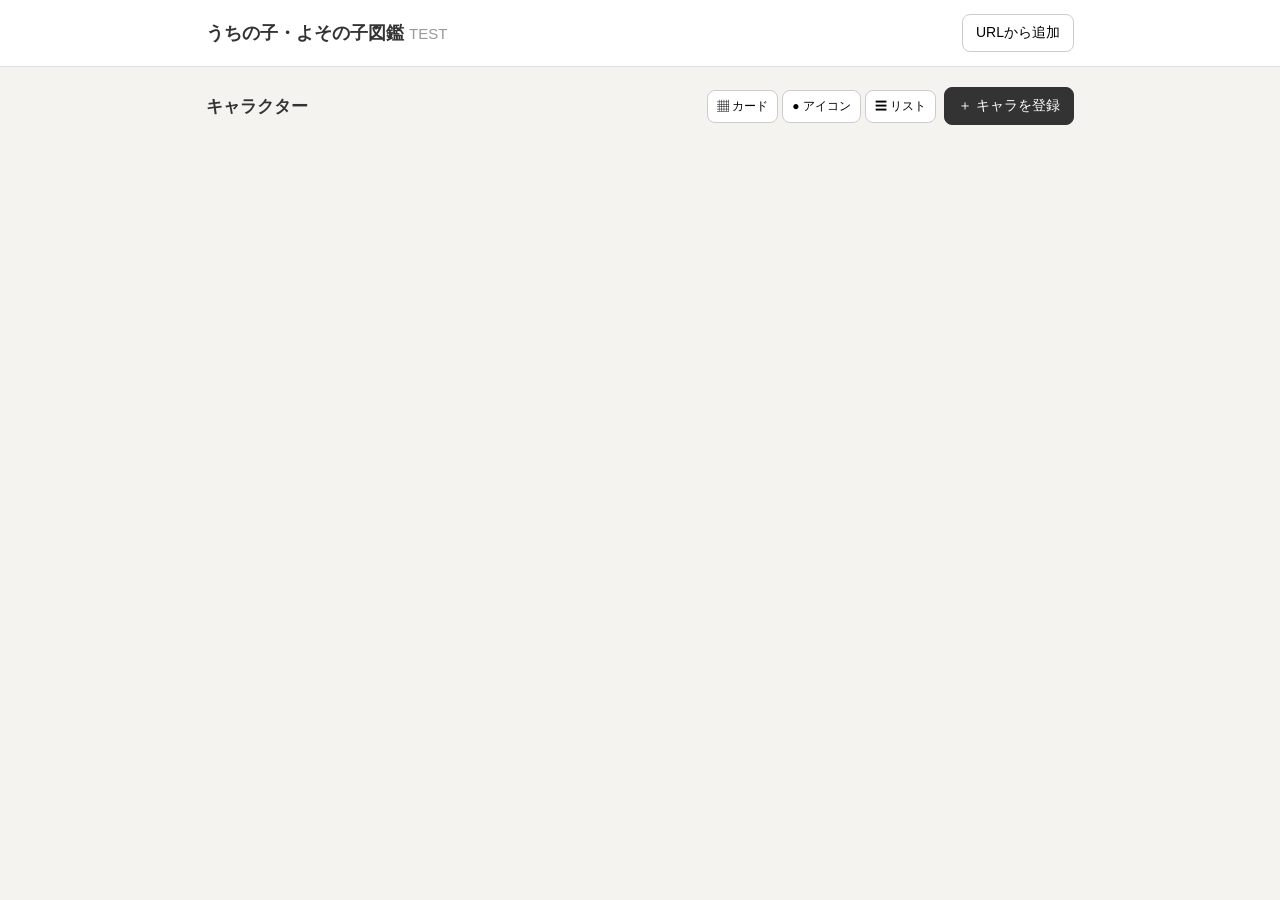
==== character_book_test_v6.html @ 730cfed2 "Add files via upload" ====
<!DOCTYPE html>
<html lang="ja">
<head>
<meta charset="UTF-8">
<meta name="viewport" content="width=device-width, initial-scale=1.0">
<title>うちの子・よその子図鑑 TEST</title>
<style>
*{box-sizing:border-box}
body{margin:0;background:#f5f3f0;color:#333;font-family:-apple-system,BlinkMacSystemFont,"Hiragino Kaku Gothic ProN","Yu Gothic",sans-serif}
header{background:#fff;border-bottom:1px solid #ddd;position:sticky;top:0;z-index:5}
.header-inner{max-width:900px;margin:auto;padding:14px 16px;display:flex;align-items:center;justify-content:space-between;gap:10px}
h1{font-size:18px;margin:0}
button{border:1px solid #ccc;background:#fff;border-radius:8px;padding:9px 13px;font-size:14px;cursor:pointer}
button:hover{background:#f0f0f0}
.primary{background:#333;color:#fff;border-color:#333}
.primary:hover{background:#222}
main{max-width:900px;margin:0 auto;padding:20px 16px 50px}
.toolbar{display:flex;justify-content:space-between;align-items:center;gap:10px;margin-bottom:18px}
.toolbar h2{font-size:17px;margin:0}
.cards{display:grid;grid-template-columns:repeat(auto-fill,minmax(220px,1fr));gap:14px}
.card{background:#fff;border:1px solid #ddd;border-radius:12px;overflow:hidden;cursor:pointer}
.card-img{aspect-ratio:1/1;background:#eee;display:flex;align-items:center;justify-content:center;color:#999;font-size:13px}
.card-img img{width:100%;height:100%;object-fit:cover}
.card-body{padding:12px}
.card-name{font-weight:bold;font-size:16px;margin-bottom:5px}
.card-use{font-size:13px;color:#777}
.empty{background:#fff;border:1px dashed #ccc;border-radius:12px;padding:45px 20px;text-align:center;color:#888}
.page{display:none}
.page.active{display:block}
.back{margin-bottom:15px}
.form{background:#fff;border:1px solid #ddd;border-radius:12px;padding:18px}
.field{margin-bottom:16px}
label{display:block;font-size:13px;font-weight:bold;margin-bottom:6px}
input[type=text],textarea{width:100%;border:1px solid #ccc;border-radius:8px;padding:10px;font:inherit;background:#fff}
textarea{min-height:100px;resize:vertical}
.preview{width:160px;height:160px;border-radius:10px;background:#eee;display:flex;align-items:center;justify-content:center;color:#999;overflow:hidden;margin-bottom:8px}
.preview img{width:100%;height:100%;object-fit:cover}
.actions{display:flex;flex-wrap:wrap;gap:8px;margin-top:18px}
.section-title{font-size:14px;font-weight:bold;margin:22px 0 10px}
.locked{background:#f4f4f4;border:1px solid #ddd;border-radius:9px;padding:12px;color:#777}
.notice{font-size:12px;color:#888;margin-top:8px}
.add-row{display:flex;gap:8px;margin-top:8px}
.add-row input{flex:1}
.custom-item{display:grid;grid-template-columns:120px minmax(0,1fr) auto;gap:8px;margin-bottom:8px;align-items:start}
.custom-item textarea{width:100%;min-height:42px;resize:none;overflow:hidden;line-height:1.5;white-space:pre-wrap}
@media(max-width:600px){.cards{grid-template-columns:repeat(2,1fr)}.custom-item{grid-template-columns:1fr}.custom-item button{justify-self:start}.header-inner{align-items:flex-start}}

.home-actions{display:flex;gap:8px;align-items:center;flex-wrap:wrap}
.cards.icon-mode{display:grid;grid-template-columns:repeat(auto-fill,minmax(88px,1fr));gap:18px 10px}
.cards.icon-mode .card{background:transparent;border:0;box-shadow:none;overflow:visible;min-width:0}
.cards.icon-mode .card-img{width:76px;height:76px;margin:0 auto;border-radius:50%;border:2px solid #ddd}
.cards.icon-mode .card-body{padding:7px 2px 0;text-align:center}
.cards.icon-mode .card-name{font-size:12px;line-height:1.35;white-space:nowrap;overflow:hidden;text-overflow:ellipsis}
.cards.icon-mode .card-use{display:none}
.cards.icon-mode .card-actions{display:none}

.cards.icon-mode .card-img{overflow:hidden;border-radius:50%}
.cards.icon-mode .card-img img{border-radius:50%}
.cards.list-mode{display:flex;flex-direction:column;gap:0}
.cards.list-mode .card{display:flex;align-items:center;gap:12px;border-radius:0;border-left:0;border-right:0;border-top:0;padding:10px 4px}
.cards.list-mode .card-img{width:52px;height:52px;min-width:52px;border-radius:50%;overflow:hidden}
.cards.list-mode .card-img img{border-radius:50%}
.cards.list-mode .card-body{padding:0}
.cards.list-mode .card-use{font-size:12px;color:#777;margin-top:2px}
.view-buttons{display:flex;gap:4px}
.view-buttons button{padding:7px 9px;font-size:12px}
.image-adjust{margin-top:10px}
.image-adjust button{width:100%}
.crop-modal{position:fixed;inset:0;background:rgba(0,0,0,.72);z-index:100;display:none;align-items:center;justify-content:center;padding:14px}
.crop-modal.open{display:flex}
.crop-panel{width:min(520px,100%);max-height:94vh;overflow:auto;background:#fff;border-radius:16px;padding:16px;box-shadow:0 10px 40px rgba(0,0,0,.3)}
.crop-head{display:flex;align-items:center;justify-content:space-between;gap:10px;margin-bottom:12px}
.crop-head strong{font-size:16px}
.crop-help{font-size:12px;color:#777;margin-bottom:10px}
.crop-stage{position:relative;width:min(88vw,390px);aspect-ratio:1;margin:0 auto;background:#111;overflow:hidden;touch-action:none;user-select:none;border-radius:4px}
.crop-stage img{position:absolute;inset:0;width:100%;height:100%;object-fit:cover;pointer-events:none;transform-origin:center center;will-change:transform}
.crop-stage:before{content:"";position:absolute;inset:0;border:2px solid rgba(255,255,255,.9);z-index:2;pointer-events:none}
.crop-stage:after{content:"";position:absolute;width:68%;height:68%;left:16%;top:16%;border:2px solid rgba(255,255,255,.95);border-radius:50%;box-shadow:0 0 0 999px rgba(0,0,0,.30);z-index:3;pointer-events:none}
.crop-previews{display:grid;grid-template-columns:1fr 1fr;gap:12px;margin-top:14px}
.crop-preview-wrap{text-align:center;font-size:12px;color:#666}
.crop-preview{width:100%;aspect-ratio:1;background:#eee;overflow:hidden;margin-top:5px}
.crop-preview.circle{border-radius:50%}
.crop-preview img{width:100%;height:100%;object-fit:cover;pointer-events:none}
.crop-controls{display:flex;gap:8px;margin-top:14px}
.crop-controls button{flex:1}
.crop-footer{display:flex;gap:8px;margin-top:14px}
.crop-footer button{flex:1}
.crop-zoom{margin-top:12px}
.crop-zoom label{display:flex;align-items:center;gap:8px;font-size:12px;color:#666}
.crop-zoom input{flex:1}
.cards:not(.icon-mode):not(.list-mode) .card-img{width:100%;aspect-ratio:1/1;overflow:hidden;position:relative}
.cards:not(.icon-mode):not(.list-mode) .card-body{position:relative;background:#fff;min-height:58px}
.cards:not(.icon-mode):not(.list-mode) .card-name,.cards:not(.icon-mode):not(.list-mode) .card-use{position:relative;z-index:1}
@media(max-width:600px){.crop-panel{padding:13px;border-radius:14px}.crop-stage{width:min(90vw,360px)}}
</style>
</head>
<body>
<header>
  <div class="header-inner">
    <h1>うちの子・よその子図鑑 <small style="font-weight:normal;color:#999">TEST</small></h1>
    <button id="importBtn">URLから追加</button>
  </div>
</header>

<main>
  <section id="homePage" class="page active">
    <div class="toolbar">
      <h2>キャラクター</h2>
      <div class="home-actions">
        <div class="view-buttons">
          <button class="secondary" id="viewCardBtn" type="button">▦ カード</button>
          <button class="secondary" id="viewIconBtn" type="button">● アイコン</button>
          <button class="secondary" id="viewListBtn" type="button">☰ リスト</button>
        </div>
        <button class="primary" id="newBtn">＋ キャラを登録</button>
      </div>
    </div>
    <div id="cards" class="cards"></div>
  </section>

  <section id="editPage" class="page">
    <button class="back" id="backBtn">← ホームへ</button>
    <div class="form">
      <div class="field">
        <label>画像</label>
        <div class="preview" id="preview">画像なし</div>
        <input type="file" id="imageInput" accept="image/*">
        <div class="image-adjust" id="imageAdjust" style="display:none">
          <button type="button" id="openCropBtn">画像を調整</button>
        </div>
      </div>
      <div class="field">
        <label>キャラ名</label>
        <input type="text" id="nameInput" placeholder="例：ルシファー">
      </div>
      <div class="field">
        <label>何用のキャラ？</label>
        <input type="text" id="useInput" placeholder="例：Zeta / 創作 / 代理キャラ">
      </div>

      <div class="section-title">追加項目</div>
      <div id="customFields"></div>
      <div class="add-row">
        <input type="text" id="newKey" placeholder="項目名（例：誕生日）">
        <button id="addFieldBtn">項目追加</button>
      </div>

      <div class="section-title">共有</div>
      <div class="locked">
        🔗 共有URLを作成　　📷 プロフ帳画像を作成　　📥 データを取り込む
        <div class="notice">※このテスト版ではボタン配置のみ。共有機能は未実装です。</div>
      </div>

      <div class="actions">
        <button class="primary" id="saveBtn">保存</button>
        <button id="cancelBtn">キャンセル</button>
        <button id="deleteBtn" style="display:none">削除</button>
      </div>
      <div class="notice" id="saveStatus">このテスト版ではブラウザ内に保存します。</div>
    </div>
  </section>

  <section id="detailPage" class="page">
    <button class="back" id="detailBackBtn">← ホームへ</button>
    <div class="form">
      <div class="preview" id="detailImage">画像なし</div>
      <h2 id="detailName" style="margin:8px 0 4px"></h2>
      <div id="detailUse" style="color:#777"></div>
      <div id="detailCustom"></div>
      <div class="section-title">共有</div>
      <div class="actions">
        <button>🔗 共有URL</button>
        <button>📷 プロフ帳画像</button>
        <button>📥 取り込み</button>
      </div>
      <div class="actions">
        <button class="primary" id="detailEditBtn">編集</button>
        <button id="detailBackBtn2">ホームへ</button>
      </div>
    </div>
  </section>
  <div class="crop-modal" id="cropModal" aria-hidden="true">
    <div class="crop-panel">
      <div class="crop-head">
        <strong>画像を調整</strong>
        <button type="button" id="cropCloseTop">閉じる</button>
      </div>
      <div class="crop-help">画像をドラッグして位置を調整。ピンチ操作または下のバーで拡大できます。<br>外側の四角＝カード、内側の丸＝アイコンです。</div>
      <div class="crop-stage" id="cropStage"><img id="cropImage" alt=""></div>
      <div class="crop-previews">
        <div class="crop-preview-wrap">カード用・四角<div class="crop-preview"><img id="cropSquarePreview" alt=""></div></div>
        <div class="crop-preview-wrap">アイコン用・丸<div class="crop-preview circle"><img id="cropCirclePreview" alt=""></div></div>
      </div>
      <div class="crop-zoom"><label>拡大 <input type="range" id="cropZoom" min="100" max="300" value="100"></label></div>
      <div class="crop-controls"><button type="button" id="cropReset">位置をリセット</button></div>
      <div class="crop-footer">
        <button type="button" id="cropCancel">キャンセル</button>
        <button type="button" class="primary" id="cropDone">決定</button>
      </div>
    </div>
  </div>

</main>

<script>
const KEY='character_book_test_v2';
let data=[];
let editingId=null;
let imageData='';

function loadData(){
  try{
    const raw=localStorage.getItem(KEY);
    if(!raw){ data=[]; return; }
    const parsed=JSON.parse(raw);
    data=Array.isArray(parsed)?parsed:[];
  }catch(err){
    data=[];
    console.error(err);
    alert('保存データの読み込みに失敗しました。新しいデータとして開始します。');
  }
}

function saveData(){
  try{
    localStorage.setItem(KEY, JSON.stringify(data));
    return true;
  }catch(err){
    console.error(err);
    alert('保存に失敗しました。\nブラウザの保存容量やプライベートブラウズ設定などを確認してください。');
    return false;
  }
}

const $=id=>document.getElementById(id);

function makeId(){
  if(window.crypto && typeof crypto.randomUUID==='function') return crypto.randomUUID();
  return 'c_' + Date.now().toString(36) + '_' + Math.random().toString(36).slice(2);
}

function show(page){
  document.querySelectorAll('.page').forEach(p=>p.classList.remove('active'));
  $(page).classList.add('active');
}

let cropPos={x:50,y:50,zoom:100};
let cropDraft={x:50,y:50,zoom:100};
let cropDragging=false;
let cropLastX=0,cropLastY=0;
let cropPinchStartDist=0,cropPinchStartZoom=100;

function imageStyle(c){
  const pos=c.imagePos||{};
  const x=pos.x ?? 50, y=pos.y ?? 50, zoom=pos.zoom ?? 100;
  return `object-position:${x}% ${y}%;transform:scale(${zoom/100});`;
}
function applyPreview(){
  if(!imageData){$('preview').innerHTML='画像なし';$('imageAdjust').style.display='none';return;}
  $('imageAdjust').style.display='block';
  $('preview').innerHTML=`<img src="${imageData}" style="${imageStyle({imagePos:cropPos})}">`;
}
function setImagePosition(pos){
  cropPos={x:Math.max(0,Math.min(100,Number(pos?.x??50))),y:Math.max(0,Math.min(100,Number(pos?.y??50))),zoom:Math.max(100,Math.min(300,Number(pos?.zoom??100)))};
  applyPreview();
}
function cropStyle(){return `object-position:${cropDraft.x}% ${cropDraft.y}%;transform:scale(${cropDraft.zoom/100});`;}
function renderCropEditor(){
  if(!imageData)return;
  $('cropImage').src=imageData;$('cropSquarePreview').src=imageData;$('cropCirclePreview').src=imageData;
  $('cropZoom').value=cropDraft.zoom;
  const s=cropStyle();
  $('cropImage').style.cssText=s;$('cropSquarePreview').style.cssText=s;$('cropCirclePreview').style.cssText=s;
}
function openCropEditor(){if(!imageData)return;cropDraft={...cropPos};renderCropEditor();$('cropModal').classList.add('open');$('cropModal').setAttribute('aria-hidden','false');}
function closeCropEditor(){$('cropModal').classList.remove('open');$('cropModal').setAttribute('aria-hidden','true');}
function commitCrop(){cropPos={...cropDraft};applyPreview();closeCropEditor();}
function resetCropDraft(){cropDraft={x:50,y:50,zoom:100};renderCropEditor();}
function cropPointerDown(e){if(e.pointerType==='touch')return;cropDragging=true;cropLastX=e.clientX;cropLastY=e.clientY;$('cropStage').setPointerCapture?.(e.pointerId);}
function cropPointerMove(e){
  if(!cropDragging)return;
  const dx=e.clientX-cropLastX,dy=e.clientY-cropLastY;cropLastX=e.clientX;cropLastY=e.clientY;
  const overflow=Math.max(40,$('cropStage').clientWidth*(cropDraft.zoom/100-1));
  cropDraft.x=Math.max(0,Math.min(100,cropDraft.x-(dx/overflow)*100));
  cropDraft.y=Math.max(0,Math.min(100,cropDraft.y-(dy/overflow)*100));
  renderCropEditor();
}
function cropPointerUp(){cropDragging=false;}
function touchDistance(a,b){return Math.hypot(a.clientX-b.clientX,a.clientY-b.clientY);}

function renderHome(){
  const box=$('cards'); box.innerHTML='';
  if(!data.length){
    box.innerHTML='<div class="empty" style="grid-column:1/-1">まだキャラがいません。<br>「＋ キャラを登録」から追加できます。</div>';
    return;
  }
  data.forEach(c=>{
    if(!c || typeof c!=='object') return;
    const el=document.createElement('div');
    el.className='card';
    el.innerHTML=`<div class="card-img">${c.image?`<img src="${c.image}" style="${imageStyle(c)}">`:'画像なし'}</div>
      <div class="card-body"><div class="card-name">${esc(c.name)||'名前未設定'}</div>
      <div class="card-use">${esc(c.use)||'用途未設定'}${c.locked?'　🔒':''}</div></div>`;
    el.onclick=()=>openDetail(c.id);
    box.appendChild(el);
  });
}

function esc(s){return String(s??'').replace(/[&<>"']/g,m=>({'&':'&amp;','<':'&lt;','>':'&gt;','"':'&quot;',"'":'&#39;'}[m]));}

function resetForm(){
  editingId=null; imageData=''; cropPos={x:50,y:50,zoom:100};
  setImagePosition({x:50,y:50,zoom:100});
  $('nameInput').value=''; $('useInput').value=''; $('imageInput').value='';
  $('customFields').innerHTML='';
  $('preview').innerHTML='画像なし';
  $('deleteBtn').style.display='none';
}

function openNew(){
  resetForm(); show('editPage');
}

function openEdit(id){
  const c=data.find(x=>x.id===id); if(!c)return;
  editingId=id; imageData=c.image||'';
  setImagePosition(c.imagePos||{x:50,y:50,zoom:100});
  $('nameInput').value=c.name||''; $('useInput').value=c.use||'';
  $('imageInput').value='';
  $('preview').innerHTML=imageData?`<img src="${imageData}" style="${imageStyle({imagePos:cropPos})}">`:'画像なし';
  renderCustom(c.custom||[]);
  $('deleteBtn').style.display=c.locked?'none':'inline-block';
  show('editPage');
}

function renderCustom(items){
  $('customFields').innerHTML='';
  items.forEach((it,i)=>{
    const row=document.createElement('div'); row.className='custom-item';
    row.innerHTML=`<input type="text" value="${esc(it.key)}" placeholder="項目名">
      <textarea class="auto-grow" placeholder="内容">${esc(it.value)}</textarea>
      <button>削除</button>`;
    row.querySelector('button').onclick=()=>{row.remove()};
    $('customFields').appendChild(row);
  });
  bindAutoGrow();
}

function readCustom(){
  return [...document.querySelectorAll('#customFields .custom-item')].map(r=>{
    const key=r.querySelector('input');
    const value=r.querySelector('textarea');
    return {key:key.value,value:value.value};
  }).filter(x=>x.key||x.value);
}

function autoGrow(el){
  el.style.height='auto';
  el.style.height=el.scrollHeight+'px';
}

function bindAutoGrow(){
  document.querySelectorAll('.auto-grow').forEach(el => {
    if(el.dataset.autoGrowBound) return;
    el.dataset.autoGrowBound = '1';
    el.addEventListener('input', () => autoGrow(el));
    autoGrow(el);
  });
}

function openDetail(id){
  const c=data.find(x=>x.id===id); if(!c)return;
  $('detailName').textContent=c.name||'名前未設定';
  $('detailUse').textContent=c.use||'用途未設定';
  $('detailImage').innerHTML=c.image?`<img src="${c.image}" style="${imageStyle(c)}">`:'画像なし';
  $('detailCustom').innerHTML='';
  (c.custom||[]).forEach(it=>{
    const p=document.createElement('p');
    const label=document.createElement('strong');
    const value=document.createElement('div');
    label.textContent=it.key||'';
    value.className='detail-value';
    value.textContent=it.value||'';
    p.appendChild(label);
    p.appendChild(value);
    $('detailCustom').appendChild(p);
  });
  $('detailEditBtn').onclick=()=>openEdit(id);
  $('detailBackBtn2').onclick=()=>show('homePage');
  show('detailPage');
}

$('newBtn').onclick=openNew;
$('backBtn').onclick=()=>show('homePage');
$('cancelBtn').onclick=()=>show('homePage');
$('detailBackBtn').onclick=()=>show('homePage');
$('importBtn').onclick=()=>alert('URLから追加：次の段階で実装予定です。');

$('addFieldBtn').onclick=()=>{
  const key=$('newKey').value.trim();
  if(!key)return;
  const row=document.createElement('div'); row.className='custom-item';
  row.innerHTML=`<input type="text" value="${esc(key)}"><textarea class="auto-grow" placeholder="内容"></textarea><button>削除</button>`;
  row.querySelector('button').onclick=()=>row.remove();
  $('customFields').appendChild(row);
  bindAutoGrow();
  $('newKey').value='';
};

$('imageInput').onchange=e=>{
  const file=e.target.files[0]; if(!file)return;
  const reader=new FileReader();
  reader.onload=()=>{imageData=reader.result; setImagePosition({x:50,y:50,zoom:100});};
  reader.readAsDataURL(file);
};

['imageX','imageY','imageZoom'].forEach(id=>{
  $(id).addEventListener('input', applyPreview);
});

$('saveBtn').onclick=()=>{
  const existing=editingId?data.find(x=>x.id===editingId):null;
  if(existing?.locked){alert('共有から取り込んだキャラは編集できません。');return;}
  const c={
    id:editingId||makeId(),
    name:$('nameInput').value.trim(),
    use:$('useInput').value.trim(),
    image:imageData,
    imagePos:{...cropPos},
    custom:readCustom(),
    locked:existing?.locked||false
  };
  if(editingId)data=data.map(x=>x.id===editingId?c:x); else data.push(c);
  saveData(); renderHome(); show('homePage');
};

$('deleteBtn').onclick=()=>{
  if(!editingId)return;
  if(confirm('このキャラを削除しますか？')){
    const oldData=data;
    data=data.filter(x=>x.id!==editingId);
    if(saveData()){
      renderHome();
      show('homePage');
    }else{
      data=oldData;
    }
  }
};

loadData();
renderHome();

function setViewMode(mode){
  const cards=$('cards');
  cards.classList.remove('icon-mode','list-mode');
  if(mode==='icon') cards.classList.add('icon-mode');
  if(mode==='list') cards.classList.add('list-mode');
  localStorage.setItem('characterBookViewMode',mode);
}

function restoreViewMode(){
  setViewMode(localStorage.getItem('characterBookViewMode')||'card');
}

$('viewCardBtn').onclick=()=>setViewMode('card');
$('viewIconBtn').onclick=()=>setViewMode('icon');
$('viewListBtn').onclick=()=>setViewMode('list');

restoreViewMode();

</script>
</body>
</html>
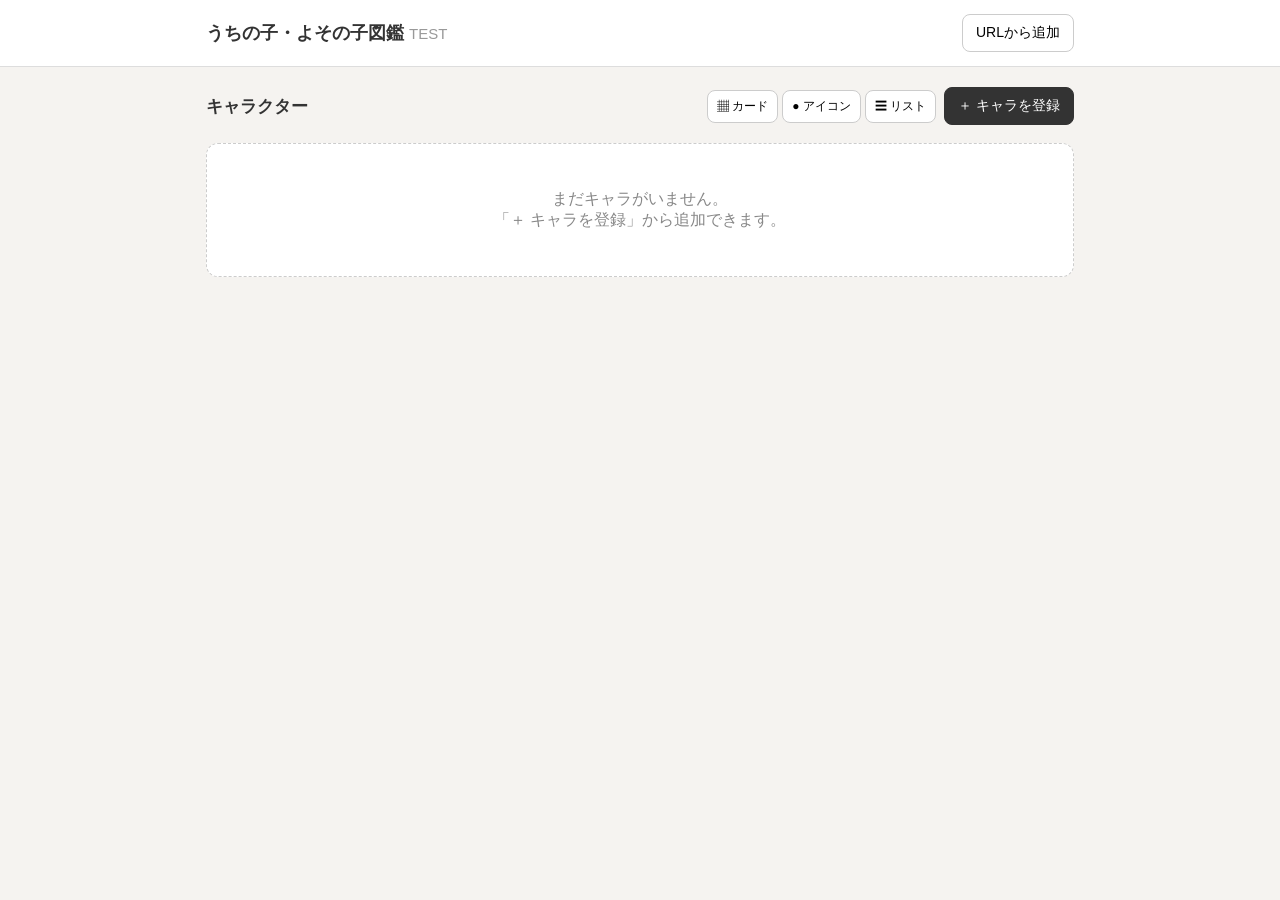
==== commit cb701328: "Add files via upload" ====
--- a/character_book_test_v6.html
+++ b/character_book_test_v6.html
@@ -410,13 +410,41 @@
 $('imageInput').onchange=e=>{
   const file=e.target.files[0]; if(!file)return;
   const reader=new FileReader();
-  reader.onload=()=>{imageData=reader.result; setImagePosition({x:50,y:50,zoom:100});};
+  reader.onload=()=>{imageData=reader.result; setImagePosition({x:50,y:50,zoom:100}); openCropEditor();};
   reader.readAsDataURL(file);
 };
 
-['imageX','imageY','imageZoom'].forEach(id=>{
-  $(id).addEventListener('input', applyPreview);
-});
+$('openCropBtn').onclick=openCropEditor;
+$('cropCloseTop').onclick=closeCropEditor;
+$('cropCancel').onclick=closeCropEditor;
+$('cropDone').onclick=commitCrop;
+$('cropReset').onclick=resetCropDraft;
+$('cropZoom').addEventListener('input',()=>{cropDraft.zoom=+$('cropZoom').value;renderCropEditor();});
+$('cropStage').addEventListener('pointerdown',cropPointerDown);
+$('cropStage').addEventListener('pointermove',cropPointerMove);
+$('cropStage').addEventListener('pointerup',cropPointerUp);
+$('cropStage').addEventListener('pointercancel',cropPointerUp);
+$('cropStage').addEventListener('wheel',e=>{e.preventDefault();cropDraft.zoom=Math.max(100,Math.min(300,cropDraft.zoom+(e.deltaY<0?5:-5)));renderCropEditor();},{passive:false});
+$('cropStage').addEventListener('touchstart',e=>{
+  if(e.touches.length===2){cropPinchStartDist=touchDistance(e.touches[0],e.touches[1]);cropPinchStartZoom=cropDraft.zoom;}
+  else if(e.touches.length===1){cropDragging=true;cropLastX=e.touches[0].clientX;cropLastY=e.touches[0].clientY;}
+},{passive:true});
+$('cropStage').addEventListener('touchmove',e=>{
+  if(e.touches.length===1){
+    e.preventDefault();
+    const dx=e.touches[0].clientX-cropLastX,dy=e.touches[0].clientY-cropLastY;cropLastX=e.touches[0].clientX;cropLastY=e.touches[0].clientY;
+    const overflow=Math.max(40,$('cropStage').clientWidth*(cropDraft.zoom/100-1));
+    cropDraft.x=Math.max(0,Math.min(100,cropDraft.x-(dx/overflow)*100));
+    cropDraft.y=Math.max(0,Math.min(100,cropDraft.y-(dy/overflow)*100));
+    renderCropEditor();
+  }else if(e.touches.length===2){
+    e.preventDefault();
+    const d=touchDistance(e.touches[0],e.touches[1]);
+    if(cropPinchStartDist)cropDraft.zoom=Math.max(100,Math.min(300,cropPinchStartZoom*(d/cropPinchStartDist)));
+    renderCropEditor();
+  }
+},{passive:false});
+$('cropStage').addEventListener('touchend',e=>{if(e.touches.length===0){cropDragging=false;cropPinchStartDist=0;}},{passive:true});
 
 $('saveBtn').onclick=()=>{
   const existing=editingId?data.find(x=>x.id===editingId):null;
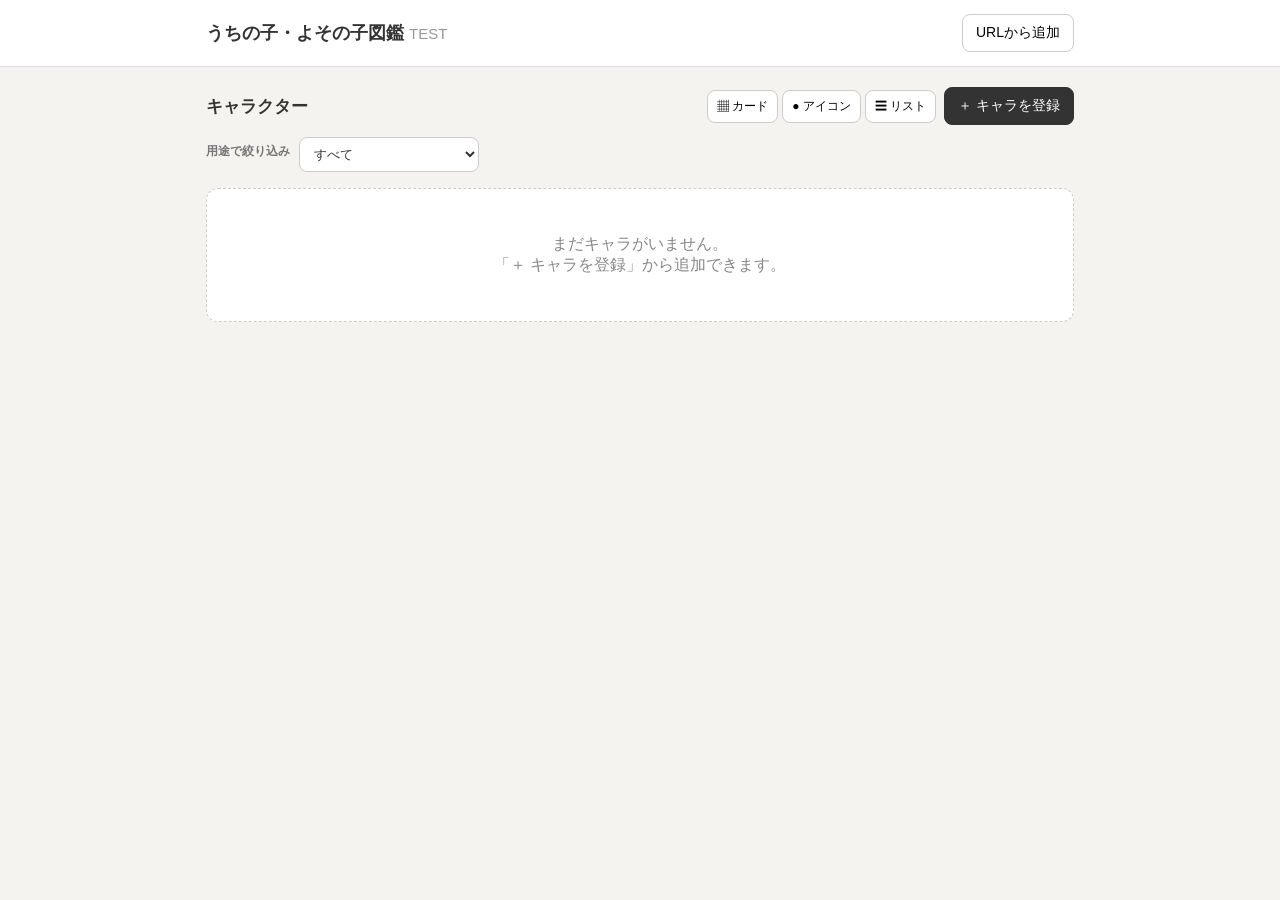
==== commit c8e084a6: "Add files via upload" ====
--- a/character_book_test_v6.html
+++ b/character_book_test_v6.html
@@ -3,7 +3,7 @@
 <head>
 <meta charset="UTF-8">
 <meta name="viewport" content="width=device-width, initial-scale=1.0">
-<title>うちの子・よその子図鑑 TEST</title>
+<title>うちの子・よその子図鑑 TEST v7</title>
 <style>
 *{box-sizing:border-box}
 body{margin:0;background:#f5f3f0;color:#333;font-family:-apple-system,BlinkMacSystemFont,"Hiragino Kaku Gothic ProN","Yu Gothic",sans-serif}
@@ -92,6 +92,12 @@
 .cards:not(.icon-mode):not(.list-mode) .card-body{position:relative;background:#fff;min-height:58px}
 .cards:not(.icon-mode):not(.list-mode) .card-name,.cards:not(.icon-mode):not(.list-mode) .card-use{position:relative;z-index:1}
 @media(max-width:600px){.crop-panel{padding:13px;border-radius:14px}.crop-stage{width:min(90vw,360px)}}
+
+
+.home-filter{display:flex;align-items:center;gap:9px;margin:-6px 0 16px}
+.home-filter label{font-size:12px;color:#777;white-space:nowrap}
+.home-filter select{min-width:180px;max-width:100%;padding:8px 30px 8px 10px;border:1px solid #ccc;border-radius:8px;background:#fff;font-size:13px;color:#333}
+@media(max-width:600px){.home-filter select{flex:1;min-width:0}}
 </style>
 </head>
 <body>
@@ -114,6 +120,12 @@
         </div>
         <button class="primary" id="newBtn">＋ キャラを登録</button>
       </div>
+    </div>
+    <div class="home-filter">
+      <label for="useFilter">用途で絞り込み</label>
+      <select id="useFilter">
+        <option value="">すべて</option>
+      </select>
     </div>
     <div id="cards" class="cards"></div>
   </section>
@@ -227,9 +239,41 @@
     return true;
   }catch(err){
     console.error(err);
-    alert('保存に失敗しました。\nブラウザの保存容量やプライベートブラウズ設定などを確認してください。');
+    alert('保存に失敗しました。\\n画像データが大きすぎる可能性があります。画像を自動圧縮して再保存します。');
     return false;
   }
+}
+
+function compressImageData(url,maxSize=1000,quality=.82){
+  return new Promise(resolve=>{
+    if(!url || !url.startsWith('data:image/')){resolve(url);return;}
+    const img=new Image();
+    img.onload=()=>{
+      const scale=Math.min(1,maxSize/Math.max(img.naturalWidth,img.naturalHeight));
+      const w=Math.max(1,Math.round(img.naturalWidth*scale));
+      const h=Math.max(1,Math.round(img.naturalHeight*scale));
+      const canvas=document.createElement('canvas');
+      canvas.width=w; canvas.height=h;
+      const ctx=canvas.getContext('2d');
+      ctx.drawImage(img,0,0,w,h);
+      let out=canvas.toDataURL('image/jpeg',quality);
+      // If compression unexpectedly makes the file larger, keep the original.
+      resolve(out.length<url.length ? out : url);
+    };
+    img.onerror=()=>resolve(url);
+    img.src=url;
+  });
+}
+
+async function prepareDataForSave(){
+  const prepared=[];
+  for(const c of data){
+    if(!c || typeof c!=='object'){prepared.push(c);continue;}
+    const copy={...c};
+    if(copy.image) copy.image=await compressImageData(copy.image);
+    prepared.push(copy);
+  }
+  return prepared;
 }
 
 const $=id=>document.getElementById(id);
@@ -288,14 +332,37 @@
 function cropPointerUp(){cropDragging=false;}
 function touchDistance(a,b){return Math.hypot(a.clientX-b.clientX,a.clientY-b.clientY);}
 
+function updateUseFilter(){
+  const select=$('useFilter');
+  if(!select)return;
+  const current=select.value;
+  const uses=[...new Set(data.map(c=>(c&&typeof c==='object'?String(c.use||'').trim():'')).filter(Boolean))];
+  select.innerHTML='<option value="">すべて</option>';
+  uses.sort((a,b)=>a.localeCompare(b,'ja')).forEach(use=>{
+    const opt=document.createElement('option');
+    opt.value=use;
+    opt.textContent=use;
+    select.appendChild(opt);
+  });
+  if(uses.includes(current))select.value=current;
+}
+
 function renderHome(){
   const box=$('cards'); box.innerHTML='';
+  updateUseFilter();
+  const filter=$('useFilter')?.value||'';
+  const visible=data.filter(c=>c && typeof c==='object' && (!filter || String(c.use||'').trim()===filter));
+
   if(!data.length){
     box.innerHTML='<div class="empty" style="grid-column:1/-1">まだキャラがいません。<br>「＋ キャラを登録」から追加できます。</div>';
     return;
   }
-  data.forEach(c=>{
-    if(!c || typeof c!=='object') return;
+  if(!visible.length){
+    box.innerHTML='<div class="empty" style="grid-column:1/-1">この用途のキャラはいません。</div>';
+    return;
+  }
+
+  visible.forEach(c=>{
     const el=document.createElement('div');
     el.className='card';
     el.innerHTML=`<div class="card-img">${c.image?`<img src="${c.image}" style="${imageStyle(c)}">`:'画像なし'}</div>
@@ -446,9 +513,10 @@
 },{passive:false});
 $('cropStage').addEventListener('touchend',e=>{if(e.touches.length===0){cropDragging=false;cropPinchStartDist=0;}},{passive:true});
 
-$('saveBtn').onclick=()=>{
+$('saveBtn').onclick=async()=>{
   const existing=editingId?data.find(x=>x.id===editingId):null;
   if(existing?.locked){alert('共有から取り込んだキャラは編集できません。');return;}
+
   const c={
     id:editingId||makeId(),
     name:$('nameInput').value.trim(),
@@ -458,8 +526,31 @@
     custom:readCustom(),
     locked:existing?.locked||false
   };
-  if(editingId)data=data.map(x=>x.id===editingId?c:x); else data.push(c);
-  saveData(); renderHome(); show('homePage');
+
+  const oldData=data;
+  if(editingId)data=data.map(x=>x.id===editingId?c:x);
+  else data=[...data,c];
+
+  $('saveBtn').disabled=true;
+  $('saveBtn').textContent='保存中…';
+
+  try{
+    // localStorageは容量が小さいため、画像を保存前に軽量化する。
+    data=await prepareDataForSave();
+    if(!saveData()){
+      data=oldData;
+      return;
+    }
+    // 保存後に、圧縮済み画像を現在編集中の画像にも反映。
+    const saved=editingId?data.find(x=>x.id===editingId):data.find(x=>x.id===c.id);
+    if(saved)imageData=saved.image||'';
+    updateUseFilter();
+    renderHome();
+    show('homePage');
+  }finally{
+    $('saveBtn').disabled=false;
+    $('saveBtn').textContent='保存';
+  }
 };
 
 $('deleteBtn').onclick=()=>{
@@ -468,6 +559,7 @@
     const oldData=data;
     data=data.filter(x=>x.id!==editingId);
     if(saveData()){
+      updateUseFilter();
       renderHome();
       show('homePage');
     }else{
@@ -494,6 +586,8 @@
 $('viewCardBtn').onclick=()=>setViewMode('card');
 $('viewIconBtn').onclick=()=>setViewMode('icon');
 $('viewListBtn').onclick=()=>setViewMode('list');
+$('useFilter').onchange=()=>renderHome();
+
 
 restoreViewMode();
 
